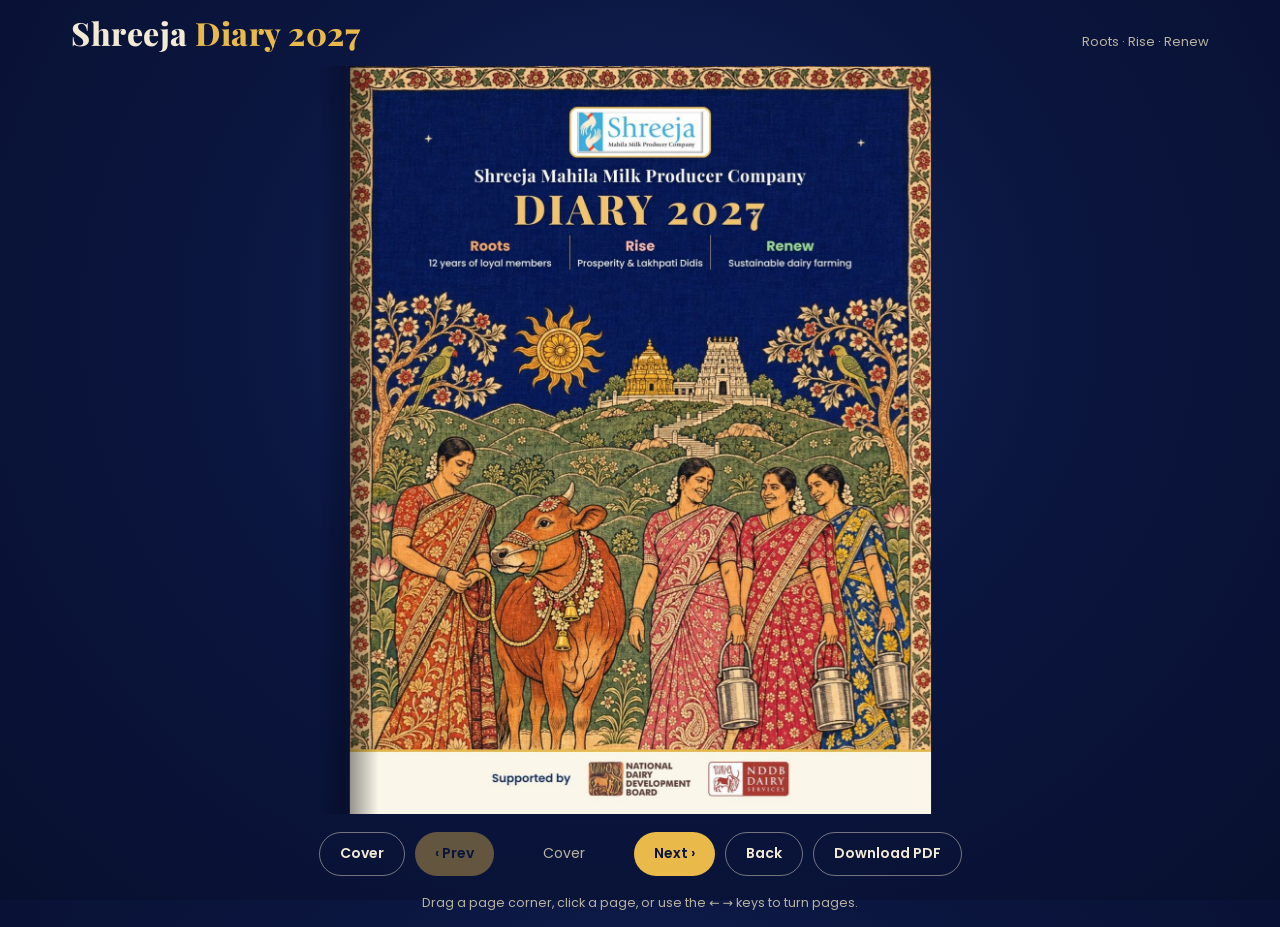
==== diary-2027/index.html @ 2fd39432 "Add Shreeja Diary 2027 flipbook at /diary-2027/ Co-Authored-By: Claude Opus 5.5 <noreply@anthropic.c" ====
<!DOCTYPE html>
<html lang="en">
<head>
<meta charset="utf-8">
<meta name="description" content="Shreeja Mahila Milk Producer Company — Diary 2027 flipbook. Roots · Rise · Renew.">
<meta property="og:title" content="Shreeja Diary 2027">
<meta property="og:image" content="pages/p01.jpg">
<meta name="viewport" content="width=device-width, initial-scale=1">
<title>Shreeja Diary 2027</title>
<link rel="preconnect" href="https://fonts.googleapis.com">
<link href="https://fonts.googleapis.com/css2?family=Playfair+Display:wght@700;800&family=Poppins:wght@400;500;600&display=swap" rel="stylesheet">
<style>
/*
VOICE: warm, proud, ceremonial — a printed company diary handed to members
IDEA: the diary lying open on a dark desk, pages you turn by hand
PICTURE: the book itself, as large as the screen allows
COLOUR and TYPE: deep Kalamkari indigo ground, gold accent; Playfair Display + Poppins
LAYOUT: slim title row, book centred, controls under it; single page on phones
*/
:root{color-scheme:dark;--bg:#0b1640;--bg2:#08102f;--ink:#f3ead6;--muted:#b9b39f;--gold:#e9b949}
*{box-sizing:border-box;min-width:0}
html,body{height:100%}
body{margin:0;background:radial-gradient(ellipse at 50% 35%,#16245e 0%,var(--bg) 45%,var(--bg2) 100%);color:var(--ink);font:15px/1.5 Poppins,system-ui,sans-serif;overflow-x:clip;display:flex;flex-direction:column;align-items:center}
header{width:100%;max-width:1240px;padding:16px max(4vw,14px) 6px;display:flex;align-items:baseline;justify-content:space-between;gap:12px;flex-wrap:wrap}
h1{margin:0;font:800 clamp(22px,3vw,32px)/1.05 "Playfair Display",Georgia,serif;letter-spacing:.5px}
h1 span{color:var(--gold)}
.sub{color:var(--muted);font-size:13px}
.stage{flex:1;width:100%;max-width:1240px;display:flex;align-items:center;justify-content:center;padding:8px max(3vw,10px)}
#book{margin:0 auto;transition:transform .5s ease}
.stf__parent{background:transparent!important}
.stf__block{background:transparent}
.loading{color:var(--muted);font-size:14px;padding:40px 0;text-align:center}
.bar{display:flex;align-items:center;gap:10px;padding:10px 14px 18px;flex-wrap:wrap;justify-content:center}
button{font:600 14px Poppins,sans-serif;color:#0b1640;background:var(--gold);border:0;border-radius:999px;min-height:44px;padding:0 20px;cursor:pointer}
button.ghost{background:transparent;color:var(--ink);border:1.5px solid rgba(243,234,214,.45)}
button:disabled{opacity:.4;cursor:default}
a.dl{font:600 14px Poppins,sans-serif;color:var(--ink);border:1.5px solid rgba(243,234,214,.45);border-radius:999px;min-height:44px;padding:0 20px;display:inline-flex;align-items:center;text-decoration:none}
a.dl:hover{border-color:var(--gold);color:var(--gold)}
button:focus-visible,a.dl:focus-visible{outline:3px solid #fff;outline-offset:2px}
.count{min-width:120px;text-align:center;color:var(--muted);font-size:14px;font-variant-numeric:tabular-nums}
.hint{color:var(--muted);font-size:12.5px;padding-bottom:14px;text-align:center}
@media(prefers-reduced-motion:reduce){*{transition:none!important}}
</style>
</head>
<body>
<header>
<h1>Shreeja <span>Diary 2027</span></h1>
<div class="sub">Roots · Rise · Renew</div>
</header>
<div class="stage"><div id="book"><div class="loading" id="loading">Opening the diary…</div></div></div>
<div class="bar">
<button class="ghost" id="first" type="button" aria-label="Go to front cover">Cover</button>
<button id="prev" type="button" aria-label="Previous page">‹ Prev</button>
<div class="count" id="count" aria-live="polite">Cover</div>
<button id="next" type="button" aria-label="Next page">Next ›</button>
<button class="ghost" id="last" type="button" aria-label="Go to back cover">Back</button>
<a class="dl" href="Shreeja-Diary-2027.pdf" download>Download PDF</a>
</div>
<div class="hint">Drag a page corner, click a page, or use the ← → keys to turn pages.</div>
<script src="pageflip.js"></script>
<script>
{
const N=24;
const pages=Array.from({length:N},(_,i)=>'pages/p'+String(i+1).padStart(2,'0')+'.jpg');
const el=document.getElementById('book');
const count=document.getElementById('count');
const prev=document.getElementById('prev'),next=document.getElementById('next');
let flip=null;
function label(i){
  if(i===0) return 'Cover';
  if(i>=N-1) return 'Back cover';
  if(flip&&flip.getOrientation()==='landscape'){const a=i%2===1?i:i-1;return 'Pages '+(a+1)+'–'+Math.min(a+2,N);}
  return 'Page '+(i+1)+' of '+N;
}
function update(i){count.textContent=label(i);prev.disabled=i<=0;next.disabled=i>=N-1;
  const land=flip&&flip.getOrientation()==='landscape';const q=el.offsetWidth/4;
  el.style.transform=land?(i===0?'translateX(-'+q+'px)':(i>=N-1?'translateX('+q+'px)':'none')):'none';}
function start(){
  document.getElementById('loading').remove();
  flip=new St.PageFlip(el,{width:711,height:915,size:'stretch',minWidth:260,maxWidth:1000,minHeight:335,maxHeight:1287,
    showCover:true,maxShadowOpacity:.55,mobileScrollSupport:false,usePortrait:true,autoSize:true,flippingTime:900,drawShadow:true});
  flip.loadFromImages(pages);
  flip.on('flip',e=>update(e.data));
  flip.on('changeState',e=>{if(e.data==='flipping'){const i=flip.getCurrentPageIndex();if(i===0||i>=N-2)el.style.transform='none';}});
  flip.on('changeOrientation',()=>update(flip.getCurrentPageIndex()));
  update(0);
}
// size the book to the viewport before starting
function fit(){
  const h=window.innerHeight-175, w=Math.min(window.innerWidth-24,1240);
  const single=w<760;
  const ph=Math.max(335,Math.min(h,1287));
  let pw=ph*711/915;
  if(single){pw=Math.min(pw,w);}else{pw=Math.min(pw,w/2);}
  el.style.width=(single?pw:pw*2)+'px';
}
fit();
let started=false;
const imgs=pages.slice(0,4).map(s=>{const im=new Image();im.src=s;return im;});
Promise.all(imgs.map(im=>im.decode().catch(()=>{}))).then(()=>{if(!started){started=true;start();}});
setTimeout(()=>{if(!started){started=true;start();}},4000);
prev.addEventListener('click',()=>flip&&flip.flipPrev());
next.addEventListener('click',()=>flip&&flip.flipNext());
document.getElementById('first').addEventListener('click',()=>flip&&flip.flip(0));
document.getElementById('last').addEventListener('click',()=>flip&&flip.flip(N-1));
document.addEventListener('keydown',e=>{if(!flip)return;if(e.key==='ArrowRight')flip.flipNext();if(e.key==='ArrowLeft')flip.flipPrev();});
}
</script>
</body>
</html>
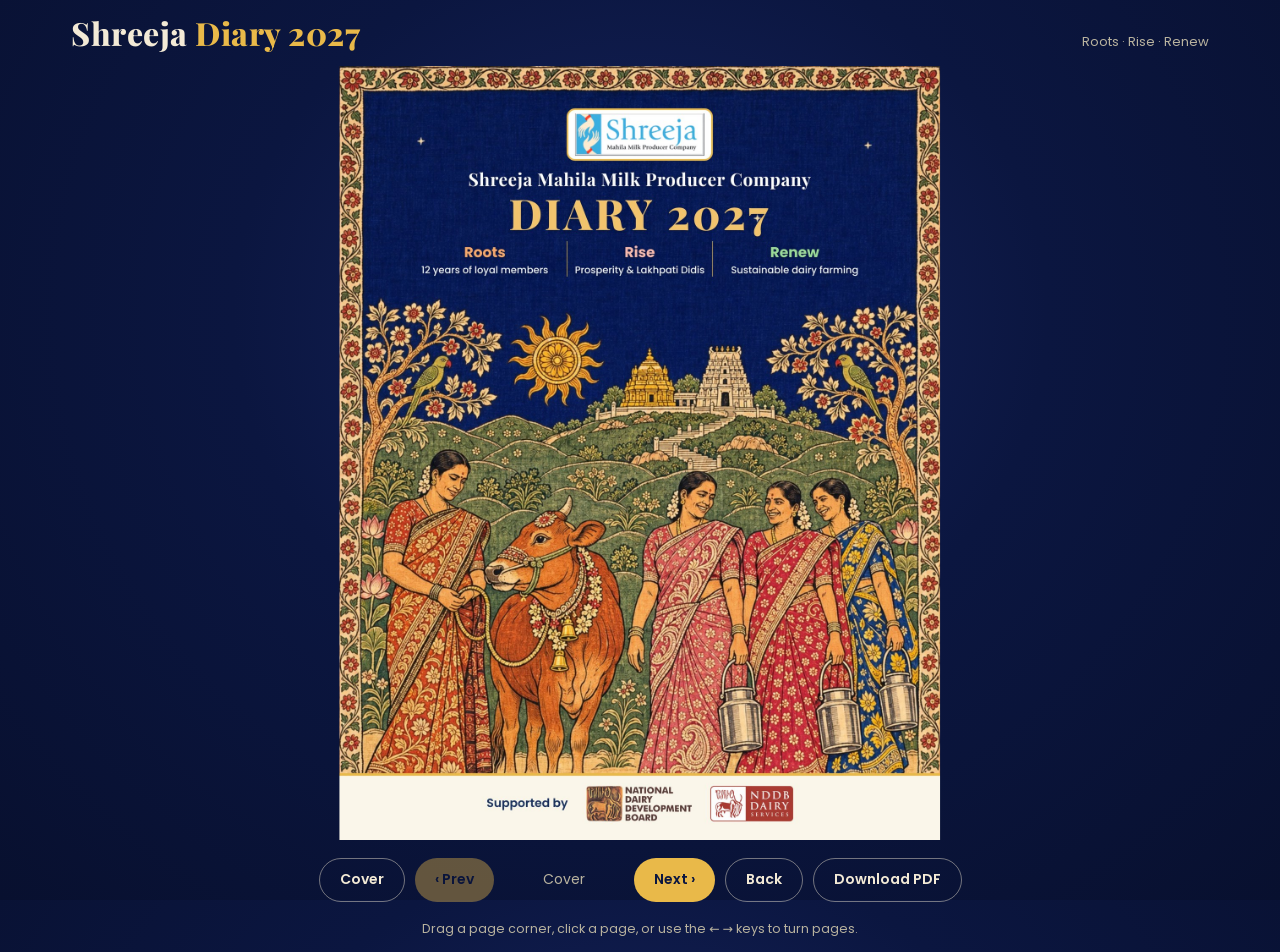
==== commit 82022bad: "Diary 2027 flipbook: 4K pages and sharp HTML rendering Co-Authored-By: Claude Opus 5.5 <noreply@anth" ====
--- a/diary-2027/index.html
+++ b/diary-2027/index.html
@@ -4,7 +4,7 @@
 <meta charset="utf-8">
 <meta name="description" content="Shreeja Mahila Milk Producer Company — Diary 2027 flipbook. Roots · Rise · Renew.">
 <meta property="og:title" content="Shreeja Diary 2027">
-<meta property="og:image" content="pages/p01.jpg">
+<meta property="og:image" content="pages/p01-2k.jpg">
 <meta name="viewport" content="width=device-width, initial-scale=1">
 <title>Shreeja Diary 2027</title>
 <link rel="preconnect" href="https://fonts.googleapis.com">
@@ -25,10 +25,12 @@
 h1{margin:0;font:800 clamp(22px,3vw,32px)/1.05 "Playfair Display",Georgia,serif;letter-spacing:.5px}
 h1 span{color:var(--gold)}
 .sub{color:var(--muted);font-size:13px}
-.stage{flex:1;width:100%;max-width:1240px;display:flex;align-items:center;justify-content:center;padding:8px max(3vw,10px)}
+.stage{flex:1;width:100%;max-width:3200px;display:flex;align-items:center;justify-content:center;padding:8px max(3vw,10px)}
 #book{margin:0 auto;transition:transform .5s ease}
 .stf__parent{background:transparent!important}
 .stf__block{background:transparent}
+.page{background:#fbf6ea;overflow:hidden}
+.page img{width:100%;height:100%;object-fit:cover;display:block;-webkit-user-drag:none;user-select:none}
 .loading{color:var(--muted);font-size:14px;padding:40px 0;text-align:center}
 .bar{display:flex;align-items:center;gap:10px;padding:10px 14px 18px;flex-wrap:wrap;justify-content:center}
 button{font:600 14px Poppins,sans-serif;color:#0b1640;background:var(--gold);border:0;border-radius:999px;min-height:44px;padding:0 20px;cursor:pointer}
@@ -47,7 +49,7 @@
 <h1>Shreeja <span>Diary 2027</span></h1>
 <div class="sub">Roots · Rise · Renew</div>
 </header>
-<div class="stage"><div id="book"><div class="loading" id="loading">Opening the diary…</div></div></div>
+<div class="stage"><div id="book"></div></div>
 <div class="bar">
 <button class="ghost" id="first" type="button" aria-label="Go to front cover">Cover</button>
 <button id="prev" type="button" aria-label="Previous page">‹ Prev</button>
@@ -61,8 +63,10 @@
 <script>
 {
 const N=24;
-const pages=Array.from({length:N},(_,i)=>'pages/p'+String(i+1).padStart(2,'0')+'.jpg');
 const el=document.getElementById('book');
+const ids=Array.from({length:N},(_,i)=>String(i+1).padStart(2,'0'));
+// build real <img> pages so the browser draws them at full screen sharpness (4K source, 2K for small screens)
+el.innerHTML=ids.map((n,i)=>'<div class="page"'+((i===0||i===N-1)?' data-density="hard"':'')+'><img src="pages/p'+n+'-2k.jpg" srcset="pages/p'+n+'-2k.jpg 1422w, pages/p'+n+'-4k.jpg 2844w" sizes="(max-width:760px) 100vw, 50vw" alt="Diary page '+(i+1)+'" decoding="async"'+(i>3?' loading="eager"':'')+'></div>').join('');
 const count=document.getElementById('count');
 const prev=document.getElementById('prev'),next=document.getElementById('next');
 let flip=null;
@@ -76,10 +80,10 @@
   const land=flip&&flip.getOrientation()==='landscape';const q=el.offsetWidth/4;
   el.style.transform=land?(i===0?'translateX(-'+q+'px)':(i>=N-1?'translateX('+q+'px)':'none')):'none';}
 function start(){
-  document.getElementById('loading').remove();
-  flip=new St.PageFlip(el,{width:711,height:915,size:'stretch',minWidth:260,maxWidth:1000,minHeight:335,maxHeight:1287,
+  
+  flip=new St.PageFlip(el,{width:711,height:915,size:'stretch',minWidth:260,maxWidth:1600,minHeight:335,maxHeight:2060,
     showCover:true,maxShadowOpacity:.55,mobileScrollSupport:false,usePortrait:true,autoSize:true,flippingTime:900,drawShadow:true});
-  flip.loadFromImages(pages);
+  flip.loadFromHTML(el.querySelectorAll('.page'));
   flip.on('flip',e=>update(e.data));
   flip.on('changeState',e=>{if(e.data==='flipping'){const i=flip.getCurrentPageIndex();if(i===0||i>=N-2)el.style.transform='none';}});
   flip.on('changeOrientation',()=>update(flip.getCurrentPageIndex()));
@@ -87,16 +91,16 @@
 }
 // size the book to the viewport before starting
 function fit(){
-  const h=window.innerHeight-175, w=Math.min(window.innerWidth-24,1240);
+  const h=window.innerHeight-175, w=Math.min(window.innerWidth-24,3200);
   const single=w<760;
-  const ph=Math.max(335,Math.min(h,1287));
+  const ph=Math.max(335,Math.min(h,2060));
   let pw=ph*711/915;
   if(single){pw=Math.min(pw,w);}else{pw=Math.min(pw,w/2);}
   el.style.width=(single?pw:pw*2)+'px';
 }
 fit();
 let started=false;
-const imgs=pages.slice(0,4).map(s=>{const im=new Image();im.src=s;return im;});
+const imgs=[...el.querySelectorAll('img')].slice(0,3);
 Promise.all(imgs.map(im=>im.decode().catch(()=>{}))).then(()=>{if(!started){started=true;start();}});
 setTimeout(()=>{if(!started){started=true;start();}},4000);
 prev.addEventListener('click',()=>flip&&flip.flipPrev());
